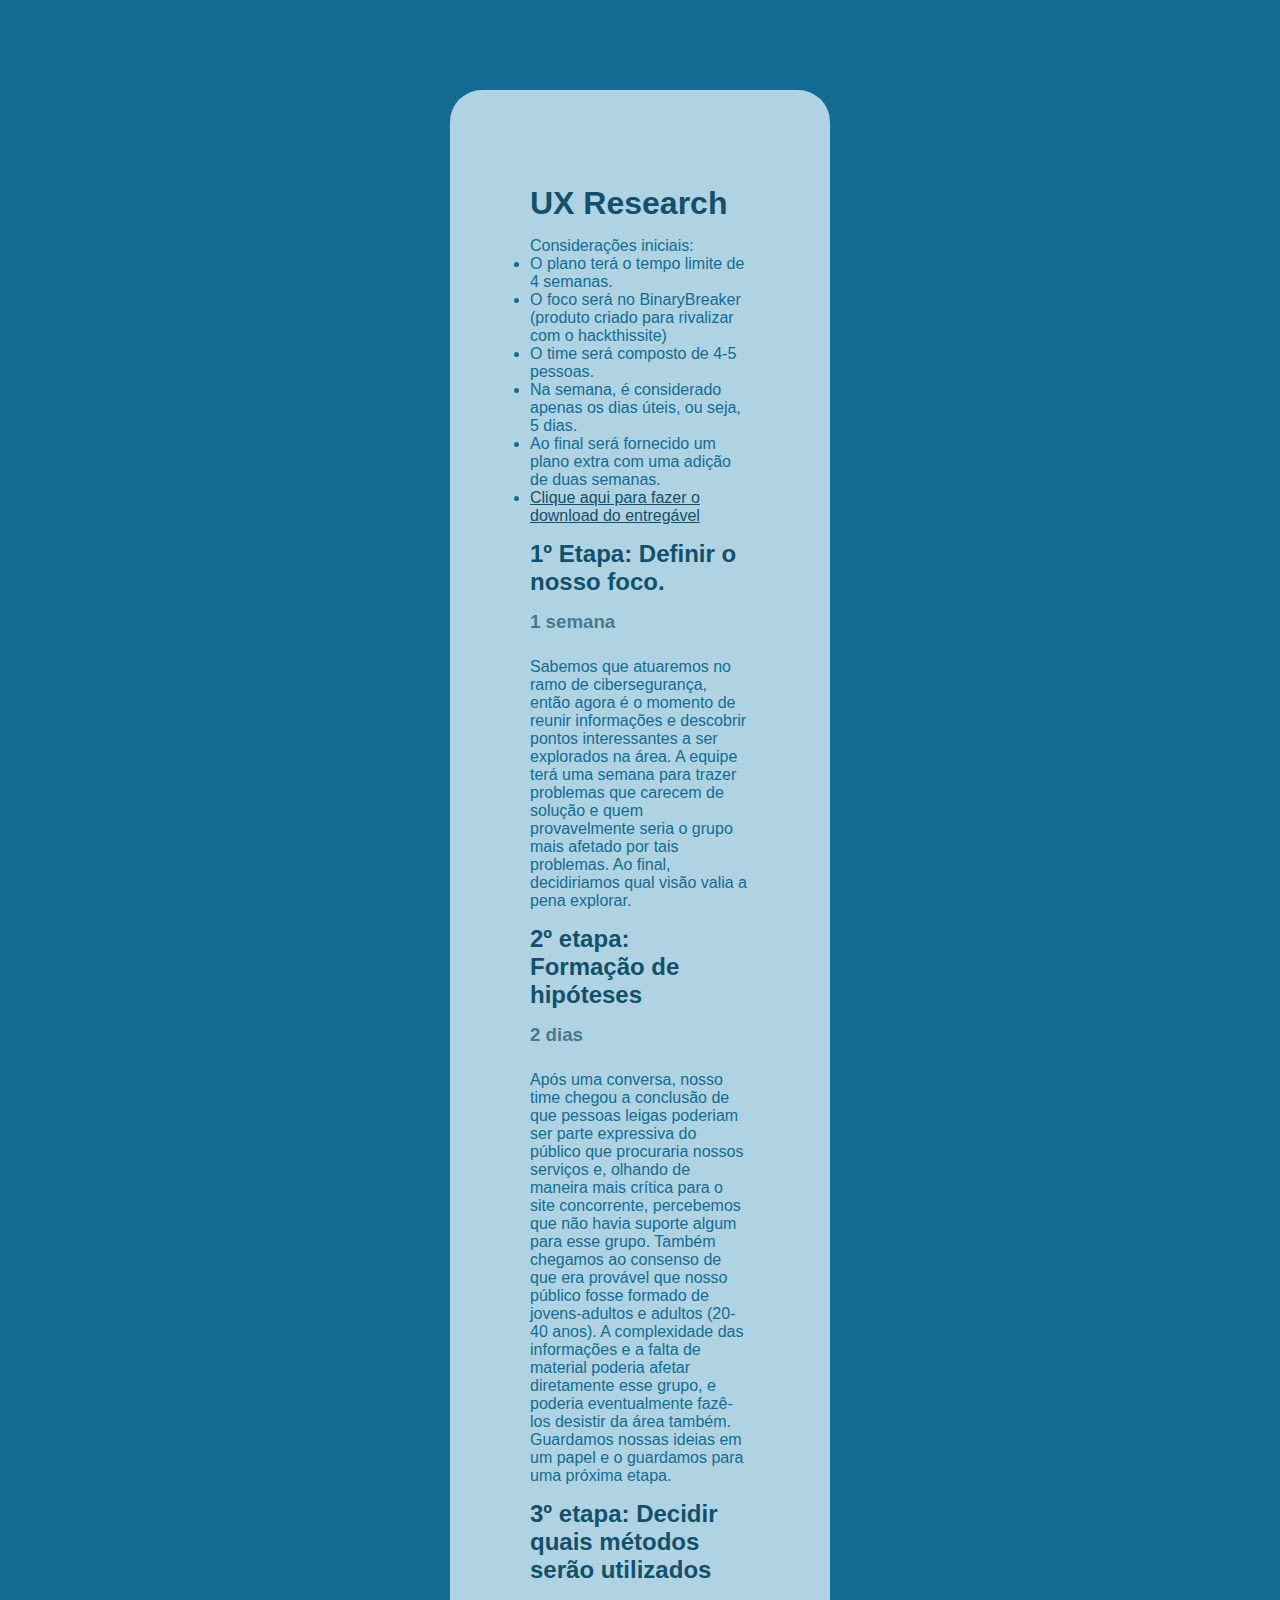
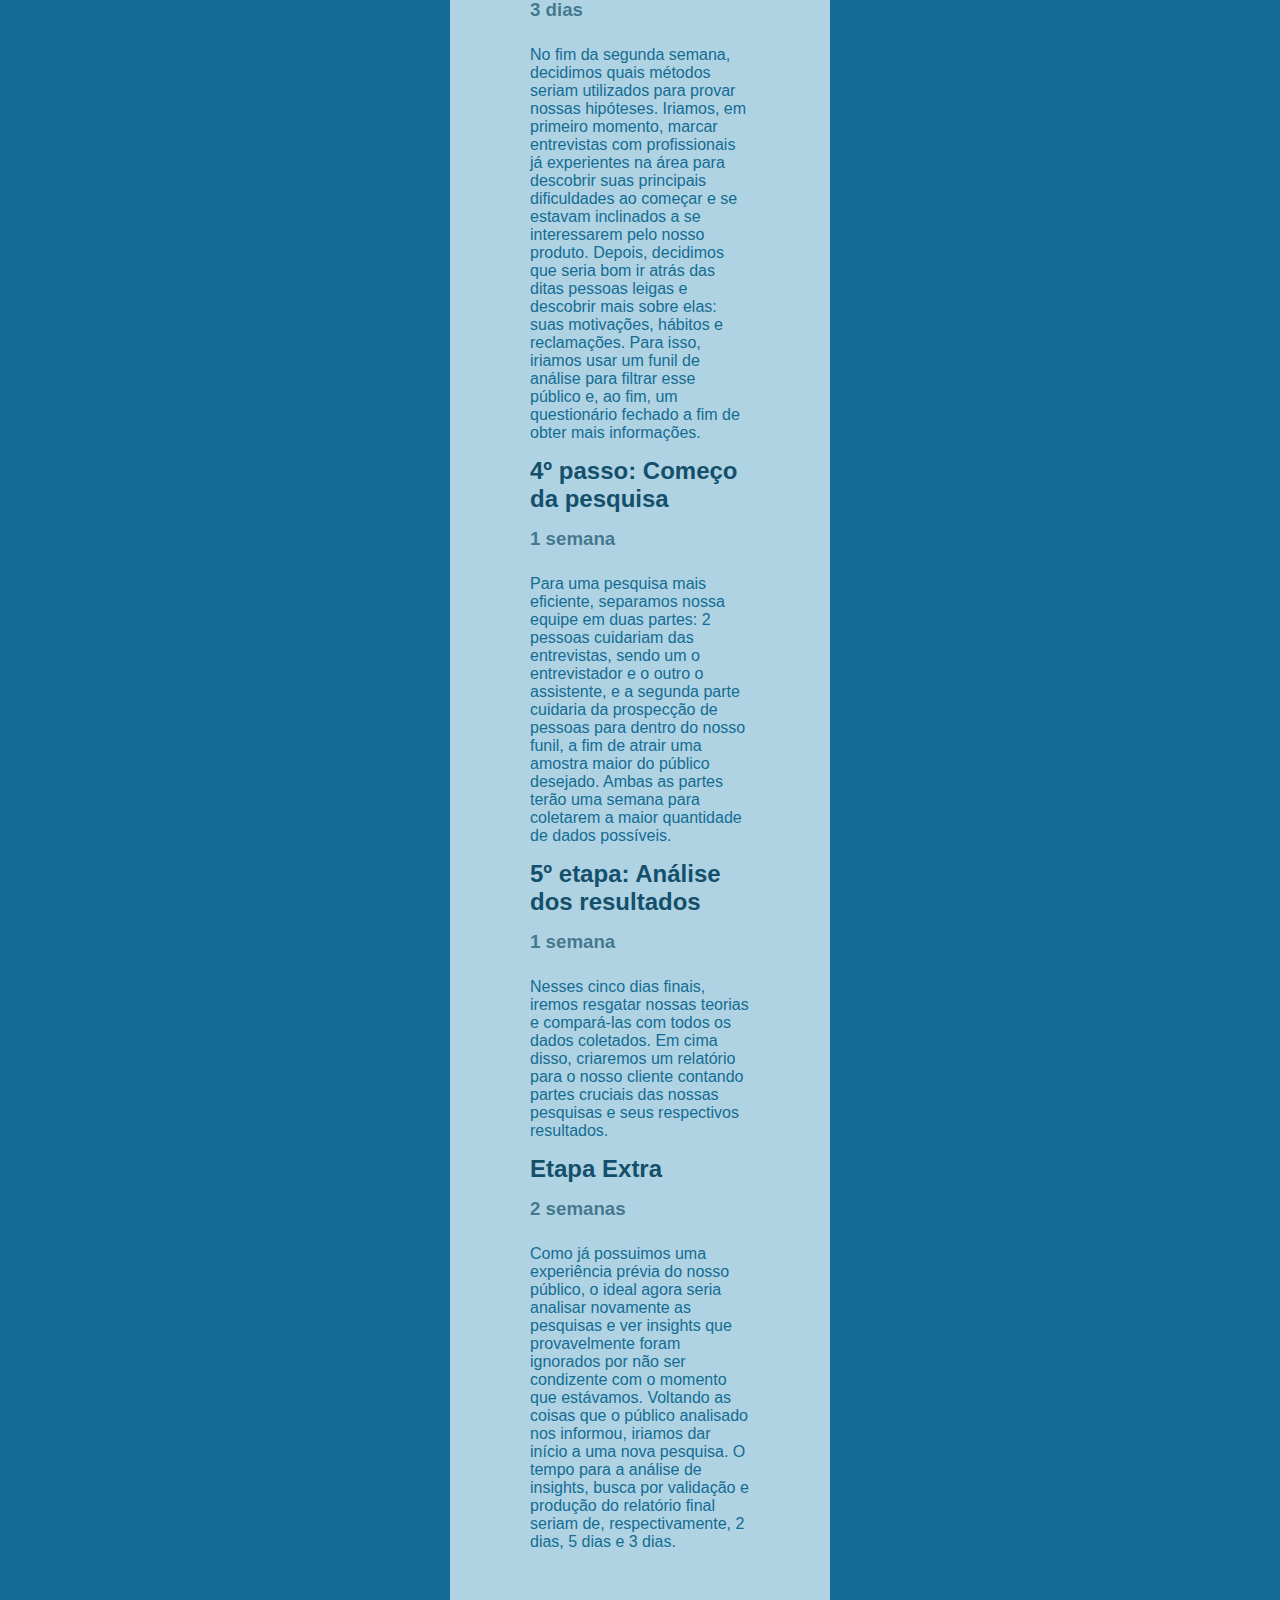
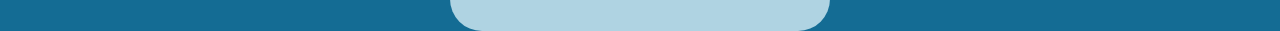
==== ex003/index.html @ a32c9155 "exercício 3 - UX research" ====
<!DOCTYPE html>
<html lang="en">
<head>
    <meta charset="UTF-8">
    <meta http-equiv="X-UA-Compatible" content="IE=edge">
    <meta name="viewport" content="width=device-width, initial-scale=1.0">
    <title>Document</title>
    <link rel="stylesheet" href="style.css">
</head>
<body>
    <div>
        <h1>UX Research </h1>
        <p>Considerações iniciais:
            <ul>
                <li>O plano terá o tempo limite de 4 semanas.</li>
                <li>O foco será no BinaryBreaker (produto criado para rivalizar com o hackthissite) </li>
                <li>O time será composto de 4-5 pessoas.</li>
                <li>Na semana, é considerado apenas os dias úteis, ou seja, 5 dias.</li>
                <li>Ao final será fornecido um plano extra com uma adição de duas semanas.</li>
                <li><a href="./plano-ux.pdf" download="plano-ux.pdf">Clique aqui para fazer o download do entregável</a></li>
            </ul>
        </p>
        <h2>1º Etapa: Definir o nosso foco.</h2>
        <h3>1 semana</h3>
        <p>Sabemos que atuaremos no ramo de cibersegurança, então agora é o momento de reunir informações e descobrir pontos interessantes a ser explorados na área. A equipe terá uma semana para trazer problemas que carecem de solução e quem provavelmente seria o grupo mais afetado por tais problemas. Ao final, decidiriamos qual visão valia a pena explorar.</p>
        <h2>2º etapa: Formação de hipóteses</h2>
        <h3>2 dias</h3>
        <p>Após uma conversa, nosso time chegou a conclusão de que pessoas leigas poderiam ser parte expressiva do público que procuraria nossos serviços e, olhando de maneira mais crítica para o site concorrente, percebemos que não havia suporte algum para esse grupo. Também chegamos ao consenso de que era provável que nosso público fosse formado de jovens-adultos e adultos (20-40 anos). A complexidade das informações e a falta de material poderia afetar diretamente esse grupo, e poderia eventualmente fazê-los desistir da área também. Guardamos nossas ideias em um papel e o guardamos para uma próxima etapa.</p>
        <h2>3º etapa: Decidir quais métodos serão utilizados</h2>
        <h3>3 dias</h3>
        <p>No fim da segunda semana, decidimos quais métodos seriam utilizados para provar nossas hipóteses. Iriamos, em primeiro momento, marcar entrevistas com profissionais já experientes na área para descobrir suas principais dificuldades ao começar e se estavam inclinados a se interessarem pelo nosso produto. Depois, decidimos que seria bom ir atrás das ditas pessoas leigas e descobrir mais sobre elas: suas motivações, hábitos e reclamações. Para isso, iriamos usar um funil de análise para filtrar esse público e, ao fim, um questionário fechado a fim de obter mais informações.</p>
        </p>
        <h2>4º passo: Começo da pesquisa</h2>
        <h3>1 semana</h3>
        <p>Para uma pesquisa mais eficiente, separamos nossa equipe em duas partes: 2 pessoas cuidariam das entrevistas, sendo um o entrevistador e o outro o assistente, e a segunda parte cuidaria da prospecção de pessoas para dentro do nosso funil, a fim de atrair uma amostra maior do público desejado. Ambas as partes terão uma semana para coletarem a maior quantidade de dados possíveis.</p>
        <h2>5º etapa: Análise dos resultados</h2>
        <h3>1 semana</h3>
        <p>Nesses cinco dias finais, iremos resgatar nossas teorias e compará-las com todos os dados coletados. Em cima disso, criaremos um relatório para o nosso cliente contando partes cruciais das nossas pesquisas e seus respectivos resultados.</p>
        <h2>Etapa Extra</h2>
        <h3>2 semanas</h3>
        <p>Como já  possuimos uma experiência prévia do nosso público, o ideal agora seria analisar novamente as pesquisas e ver insights que provavelmente foram ignorados por não ser condizente com o momento que estávamos. Voltando as coisas que o público analisado nos informou, iriamos dar início a uma nova pesquisa. O tempo para a análise de insights, busca por validação e produção do relatório final seriam de, respectivamente,  2 dias, 5 dias e 3 dias. </p>
    </div>
</body>
</html>
---- ex003/style.css ----
@charset "utf-8";
* {
    margin: 0;
    padding: 0;
    box-sizing: border-box;
}

body {
    height: 100vh;
    width: 100vw;
    max-height: 100vh;
    background-color: #146C94;
}

div {
    background-color: #AFD3E2;
    margin: 10vh 50vh;
    padding: 5rem;
    border-radius: 2rem;
    color: #146C94;
    font-family:'Lucida Sans', 'Lucida Sans Regular', 'Lucida Grande', 'Lucida Sans Unicode', Geneva, Verdana, sans-serif
}

div h1, h2 {
    padding: 15px 0;
    color: #14506c;
}

h3 {
    color: rgba(20, 80, 108, 0.7);
    padding-bottom: 25px;
}

a {
    text-decoration-line: underline;
    color: #14506c;
}

a:hover {
    color: #FF55BB;
}

button {
    font-size: 14px;
    padding: 20px;
    margin-left: 40%;
    margin-top: 50px;
}
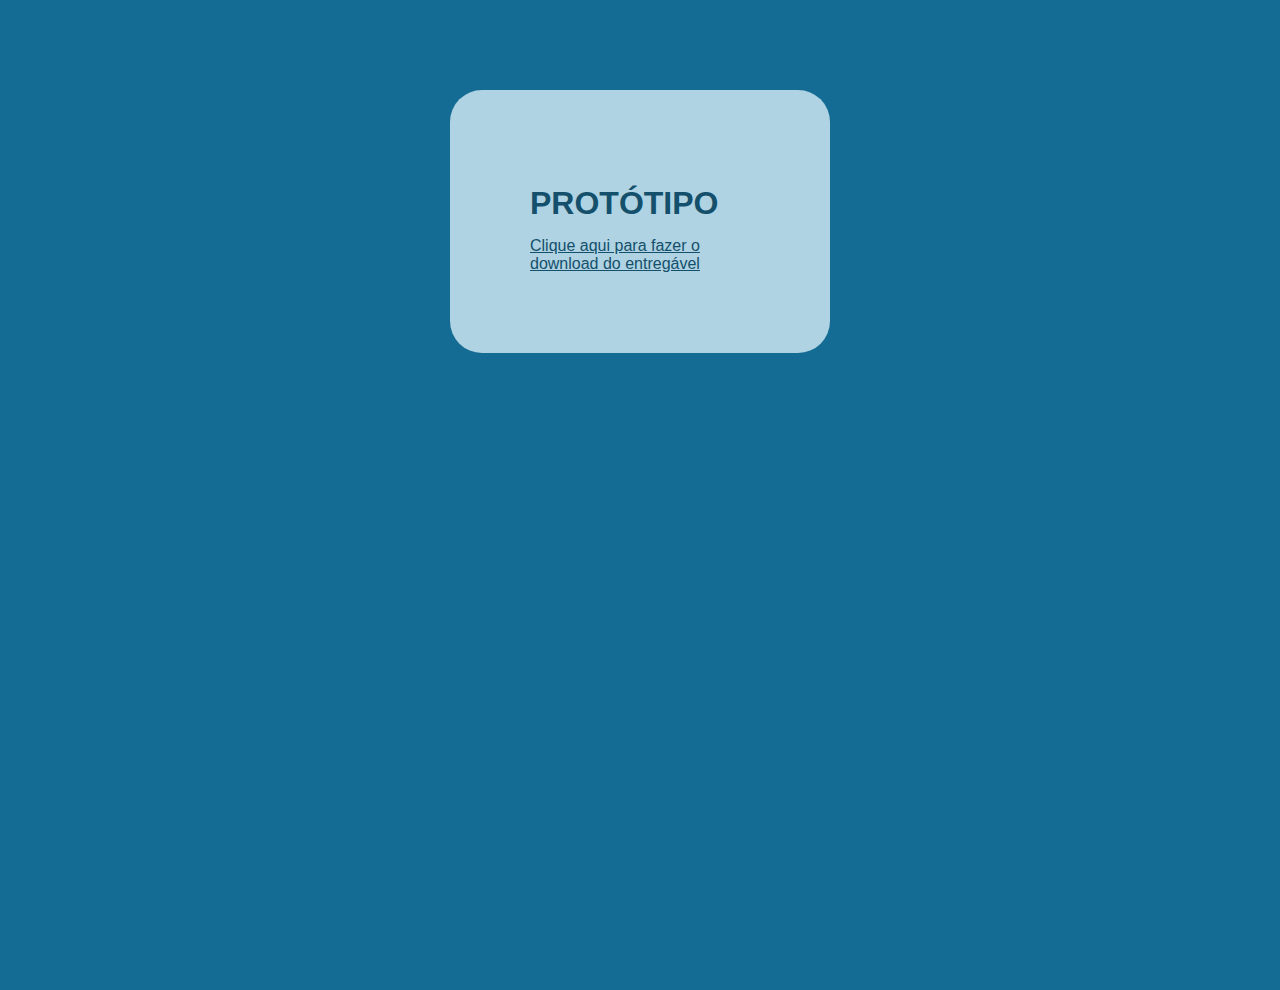
==== commit e39322a0: "atividade final" ====
--- a/ex003/index.html
+++ b/ex003/index.html
@@ -9,36 +9,8 @@
 </head>
 <body>
     <div>
-        <h1>UX Research </h1>
-        <p>Considerações iniciais:
-            <ul>
-                <li>O plano terá o tempo limite de 4 semanas.</li>
-                <li>O foco será no BinaryBreaker (produto criado para rivalizar com o hackthissite) </li>
-                <li>O time será composto de 4-5 pessoas.</li>
-                <li>Na semana, é considerado apenas os dias úteis, ou seja, 5 dias.</li>
-                <li>Ao final será fornecido um plano extra com uma adição de duas semanas.</li>
-                <li><a href="./plano-ux.pdf" download="plano-ux.pdf">Clique aqui para fazer o download do entregável</a></li>
-            </ul>
-        </p>
-        <h2>1º Etapa: Definir o nosso foco.</h2>
-        <h3>1 semana</h3>
-        <p>Sabemos que atuaremos no ramo de cibersegurança, então agora é o momento de reunir informações e descobrir pontos interessantes a ser explorados na área. A equipe terá uma semana para trazer problemas que carecem de solução e quem provavelmente seria o grupo mais afetado por tais problemas. Ao final, decidiriamos qual visão valia a pena explorar.</p>
-        <h2>2º etapa: Formação de hipóteses</h2>
-        <h3>2 dias</h3>
-        <p>Após uma conversa, nosso time chegou a conclusão de que pessoas leigas poderiam ser parte expressiva do público que procuraria nossos serviços e, olhando de maneira mais crítica para o site concorrente, percebemos que não havia suporte algum para esse grupo. Também chegamos ao consenso de que era provável que nosso público fosse formado de jovens-adultos e adultos (20-40 anos). A complexidade das informações e a falta de material poderia afetar diretamente esse grupo, e poderia eventualmente fazê-los desistir da área também. Guardamos nossas ideias em um papel e o guardamos para uma próxima etapa.</p>
-        <h2>3º etapa: Decidir quais métodos serão utilizados</h2>
-        <h3>3 dias</h3>
-        <p>No fim da segunda semana, decidimos quais métodos seriam utilizados para provar nossas hipóteses. Iriamos, em primeiro momento, marcar entrevistas com profissionais já experientes na área para descobrir suas principais dificuldades ao começar e se estavam inclinados a se interessarem pelo nosso produto. Depois, decidimos que seria bom ir atrás das ditas pessoas leigas e descobrir mais sobre elas: suas motivações, hábitos e reclamações. Para isso, iriamos usar um funil de análise para filtrar esse público e, ao fim, um questionário fechado a fim de obter mais informações.</p>
-        </p>
-        <h2>4º passo: Começo da pesquisa</h2>
-        <h3>1 semana</h3>
-        <p>Para uma pesquisa mais eficiente, separamos nossa equipe em duas partes: 2 pessoas cuidariam das entrevistas, sendo um o entrevistador e o outro o assistente, e a segunda parte cuidaria da prospecção de pessoas para dentro do nosso funil, a fim de atrair uma amostra maior do público desejado. Ambas as partes terão uma semana para coletarem a maior quantidade de dados possíveis.</p>
-        <h2>5º etapa: Análise dos resultados</h2>
-        <h3>1 semana</h3>
-        <p>Nesses cinco dias finais, iremos resgatar nossas teorias e compará-las com todos os dados coletados. Em cima disso, criaremos um relatório para o nosso cliente contando partes cruciais das nossas pesquisas e seus respectivos resultados.</p>
-        <h2>Etapa Extra</h2>
-        <h3>2 semanas</h3>
-        <p>Como já  possuimos uma experiência prévia do nosso público, o ideal agora seria analisar novamente as pesquisas e ver insights que provavelmente foram ignorados por não ser condizente com o momento que estávamos. Voltando as coisas que o público analisado nos informou, iriamos dar início a uma nova pesquisa. O tempo para a análise de insights, busca por validação e produção do relatório final seriam de, respectivamente,  2 dias, 5 dias e 3 dias. </p>
+        <h1>PROTÓTIPO </h1>
+        <p><a href="./plano-ux.pdf" download="prototipo.pdf">Clique aqui para fazer o download do entregável</a></p></p>
     </div>
 </body>
 </html>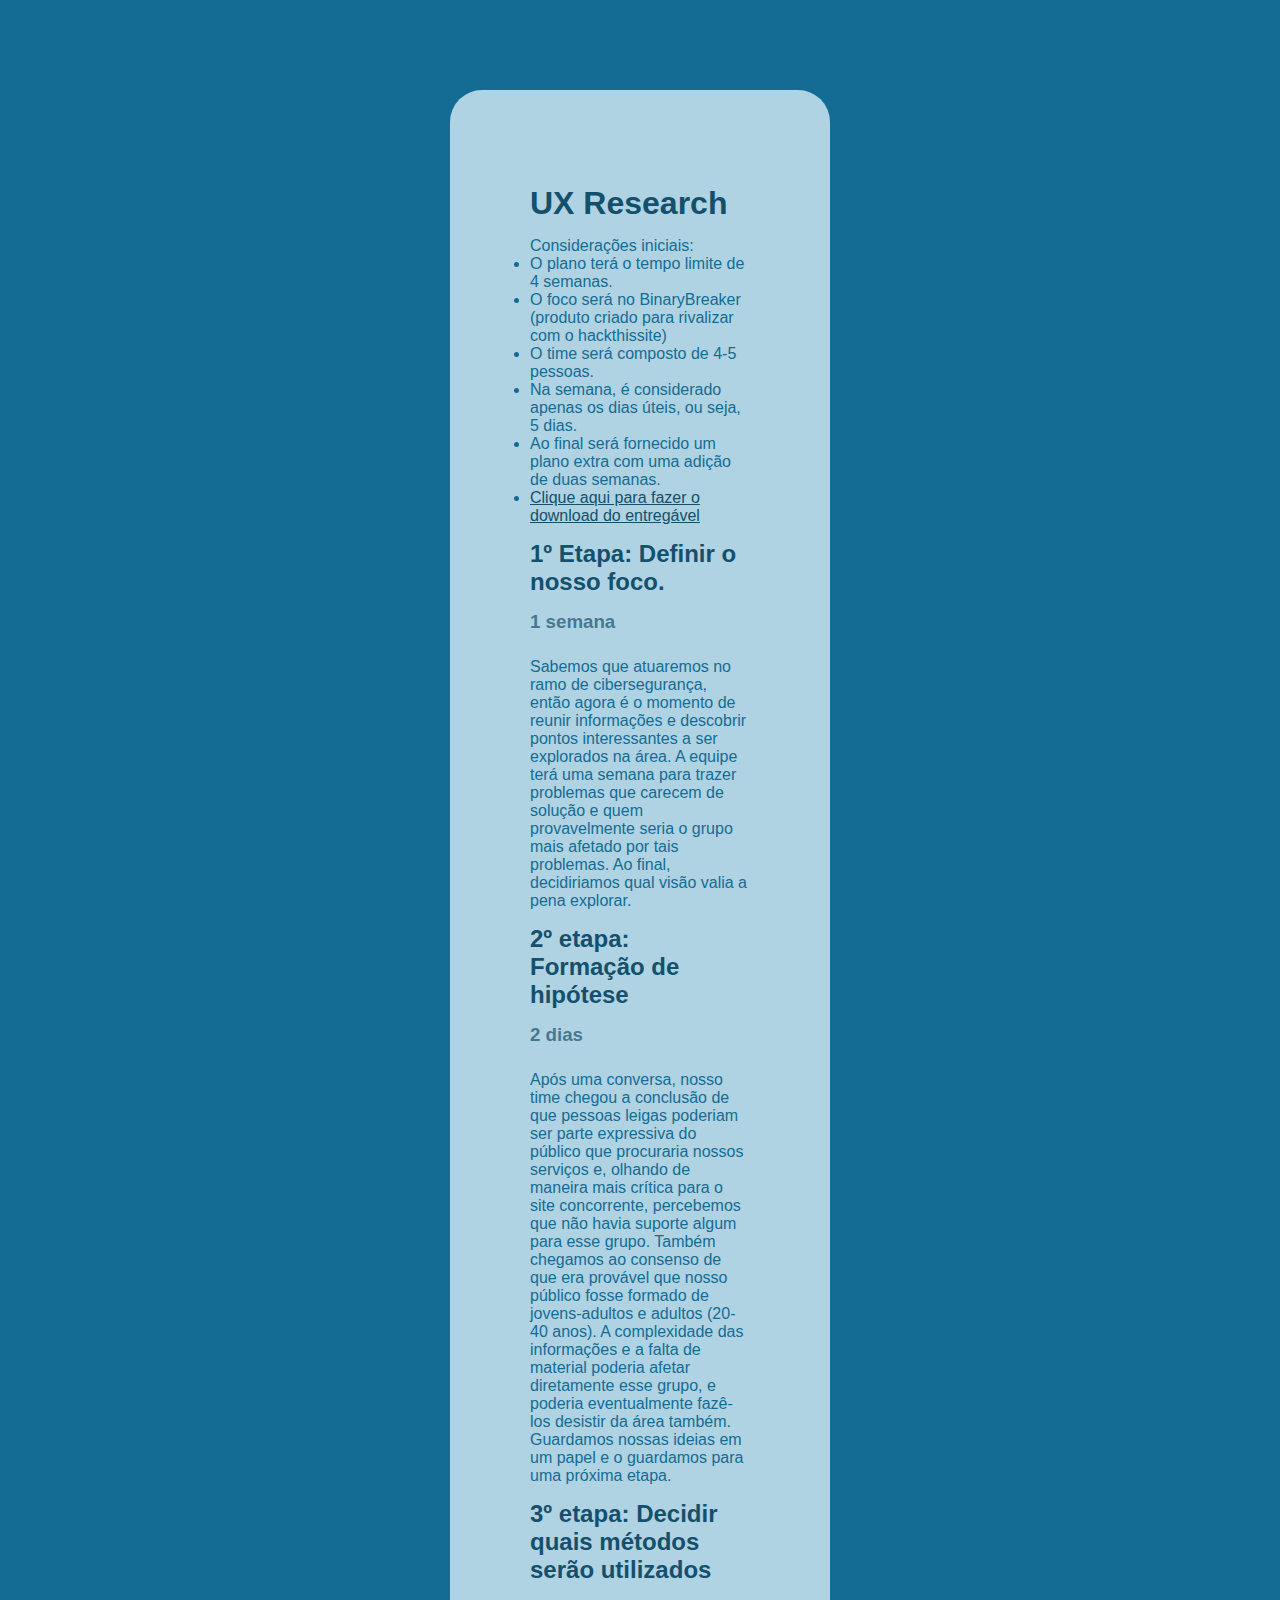
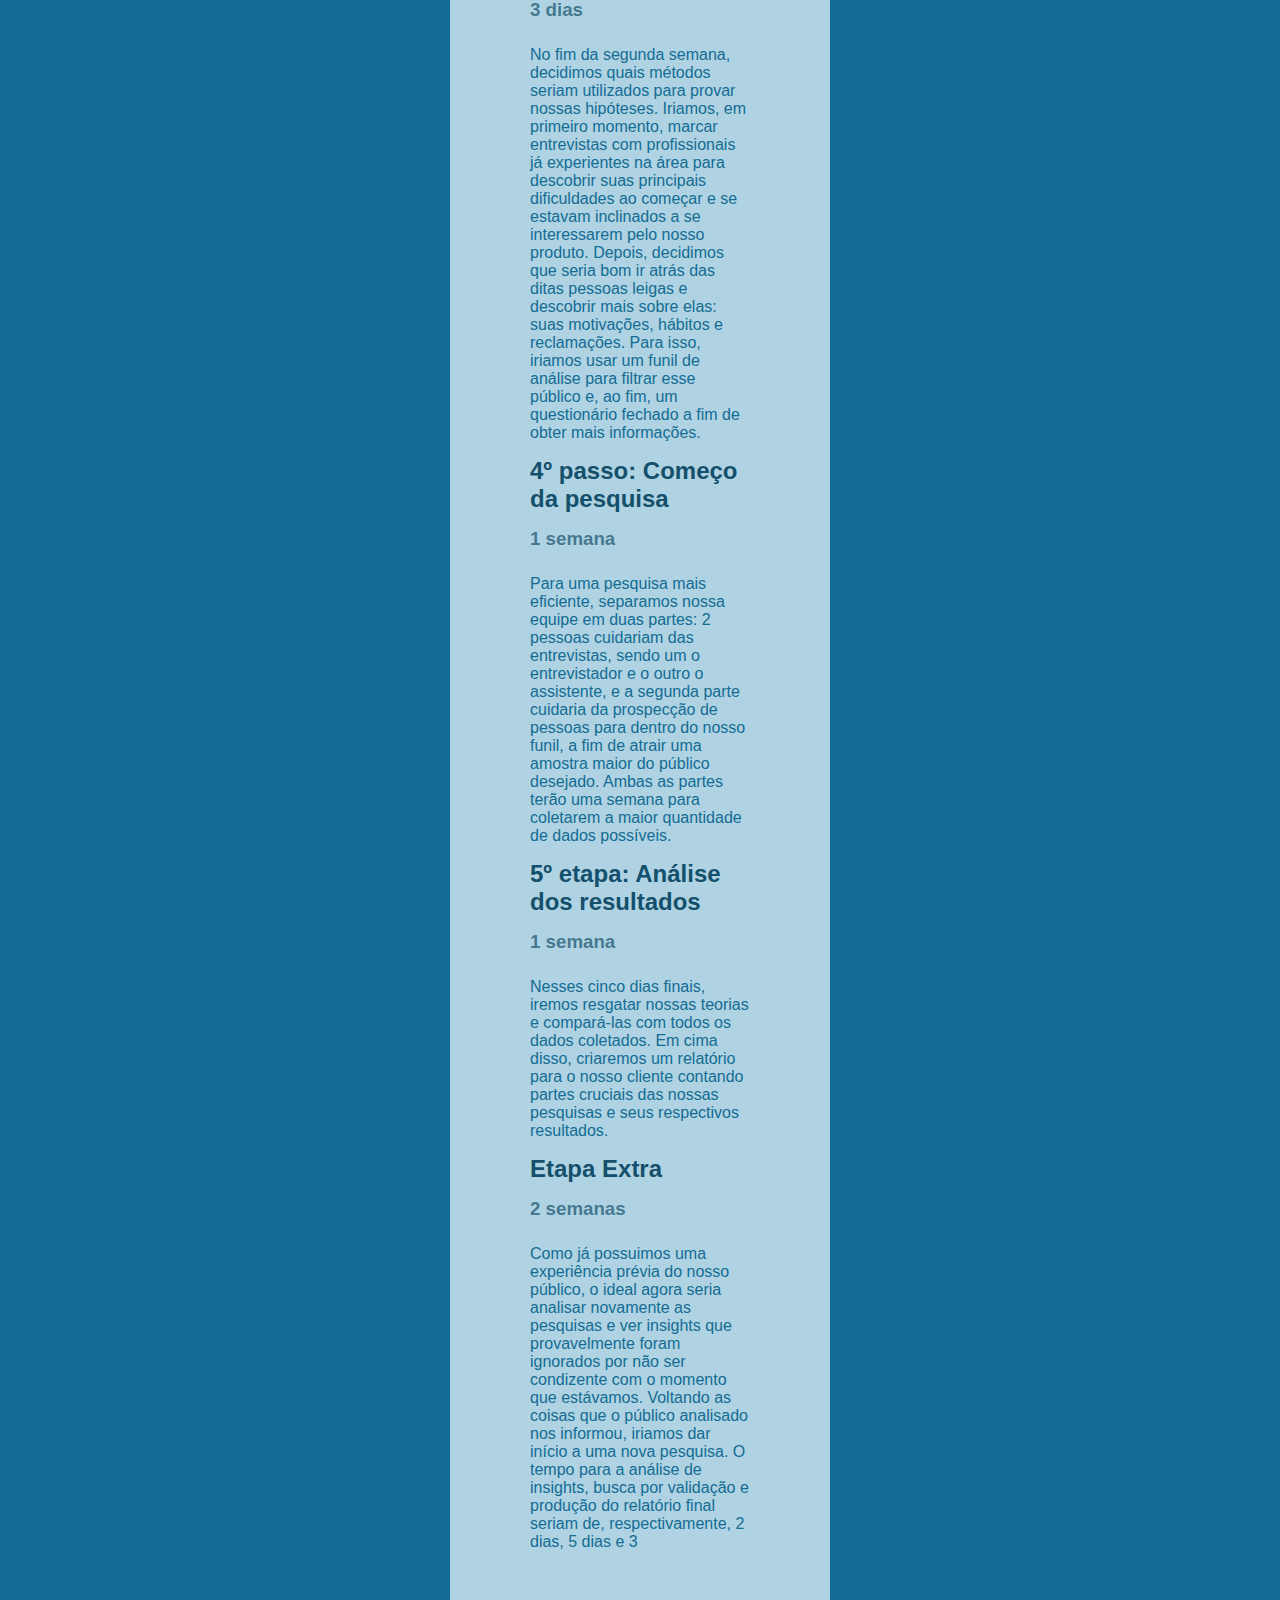
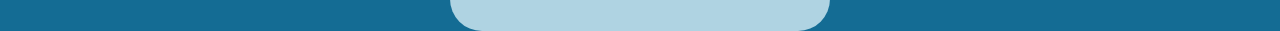
==== commit b38bdb3b: "fix link pdf" ====
--- a/ex003/index.html
+++ b/ex003/index.html
@@ -9,8 +9,36 @@
 </head>
 <body>
     <div>
-        <h1>PROTÓTIPO </h1>
-        <p><a href="./plano-ux.pdf" download="prototipo.pdf">Clique aqui para fazer o download do entregável</a></p></p>
+        <h1>UX Research </h1>
+        <p>Considerações iniciais:
+            <ul>
+                <li>O plano terá o tempo limite de 4 semanas.</li>
+                <li>O foco será no BinaryBreaker (produto criado para rivalizar com o hackthissite) </li>
+                <li>O time será composto de 4-5 pessoas.</li>
+                <li>Na semana, é considerado apenas os dias úteis, ou seja, 5 dias.</li>
+                <li>Ao final será fornecido um plano extra com uma adição de duas semanas.</li>
+                <li><a href="">Clique aqui para fazer o download do entregável</a></li>
+            </ul>
+        </p>
+        <h2>1º Etapa: Definir o nosso foco.</h2>
+        <h3>1 semana</h3>
+        <p>Sabemos que atuaremos no ramo de cibersegurança, então agora é o momento de reunir informações e descobrir pontos interessantes a ser explorados na área. A equipe terá uma semana para trazer problemas que carecem de solução e quem provavelmente seria o grupo mais afetado por tais problemas. Ao final, decidiriamos qual visão valia a pena explorar.</p>
+        <h2>2º etapa: Formação de hipótese</h2>
+        <h3>2 dias</h3>
+        <p>Após uma conversa, nosso time chegou a conclusão de que pessoas leigas poderiam ser parte expressiva do público que procuraria nossos serviços e, olhando de maneira mais crítica para o site concorrente, percebemos que não havia suporte algum para esse grupo. Também chegamos ao consenso de que era provável que nosso público fosse formado de jovens-adultos e adultos (20-40 anos). A complexidade das informações e a falta de material poderia afetar diretamente esse grupo, e poderia eventualmente fazê-los desistir da área também. Guardamos nossas ideias em um papel e o guardamos para uma próxima etapa.</p>
+        <h2>3º etapa: Decidir quais métodos serão utilizados</h2>
+        <h3>3 dias</h3>
+        <p>No fim da segunda semana, decidimos quais métodos seriam utilizados para provar nossas hipóteses. Iriamos, em primeiro momento, marcar entrevistas com profissionais já experientes na área para descobrir suas principais dificuldades ao começar e se estavam inclinados a se interessarem pelo nosso produto. Depois, decidimos que seria bom ir atrás das ditas pessoas leigas e descobrir mais sobre elas: suas motivações, hábitos e reclamações. Para isso, iriamos usar um funil de análise para filtrar esse público e, ao fim, um questionário fechado a fim de obter mais informações.</p>
+        </p>
+        <h2>4º passo: Começo da pesquisa</h2>
+        <h3>1 semana</h3>
+        <p>Para uma pesquisa mais eficiente, separamos nossa equipe em duas partes: 2 pessoas cuidariam das entrevistas, sendo um o entrevistador e o outro o assistente, e a segunda parte cuidaria da prospecção de pessoas para dentro do nosso funil, a fim de atrair uma amostra maior do público desejado. Ambas as partes terão uma semana para coletarem a maior quantidade de dados possíveis.</p>
+        <h2>5º etapa: Análise dos resultados</h2>
+        <h3>1 semana</h3>
+        <p>Nesses cinco dias finais, iremos resgatar nossas teorias e compará-las com todos os dados coletados. Em cima disso, criaremos um relatório para o nosso cliente contando partes cruciais das nossas pesquisas e seus respectivos resultados.</p>
+        <h2>Etapa Extra</h2>
+        <h3>2 semanas</h3>
+        <p>Como já  possuimos uma experiência prévia do nosso público, o ideal agora seria analisar novamente as pesquisas e ver insights que provavelmente foram ignorados por não ser condizente com o momento que estávamos. Voltando as coisas que o público analisado nos informou, iriamos dar início a uma nova pesquisa. O tempo para a análise de insights, busca por validação e produção do relatório final seriam de, respectivamente,  2 dias, 5 dias e 3 </p>
     </div>
 </body>
 </html>